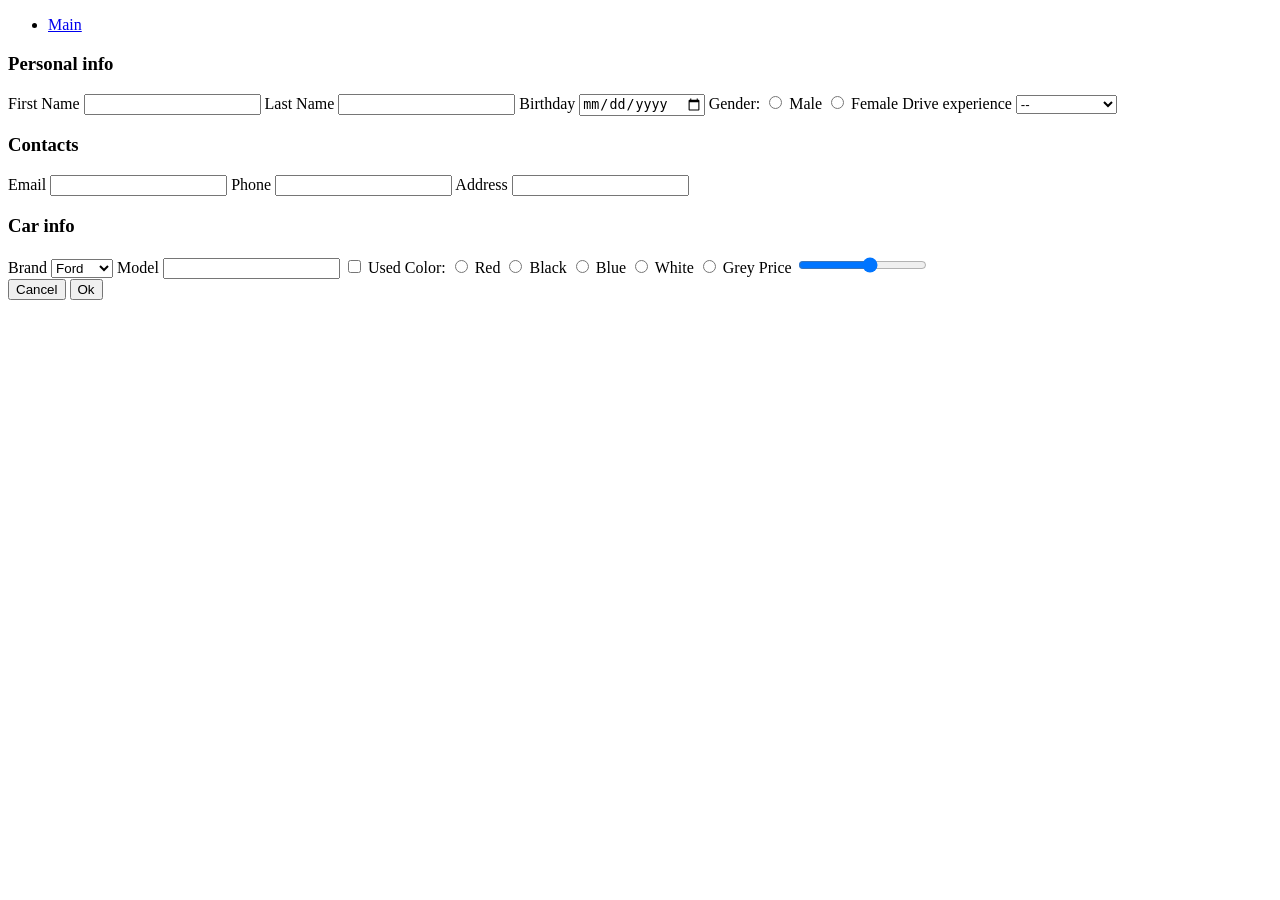
==== form.html @ 400f3319 "Add new file "form.html" and "FormStyle.css"" ====
<!DOCTYPE html>
<html lang="en">

<head>
    <meta charset="UTF-8">
    <meta name="viewport" content="width=device-width, initial-scale=1.0">

    <link rel="stylesheet" href="./asset/css/FormStyle.css">

    <title>Document</title>
</head>

<body>
    <header>
        <nav>
            <ul>
                <li><a href="index.html">Main</a></li>
            </ul>
        </nav>
    </header>

    <main class="form-container">
        <form>
            <section>
                <h3>Personal info</h3>
                <label>First Name <input type="text" name="fname"></label>
                <label>Last Name <input type="text" name="lname"></label>
                <label>Birthday <input type="date" name="bday"></label>
                <label>Gender:
                    <input type="radio" name="gender" value="male"> Male
                    <input type="radio" name="gender" value="female"> Female
                </label>
                <label>Drive experience
                    <select name="experience">
                        <option>--</option>
                        <option>expert</option>
                        <option>more than 10</option>
                        <option>5-10</option>
                        <option>2-5</option>
                        <option>less than 2</option>
                        <option>beginner</option>
                    </select>
                </label>
            </section>

            <section>
                <h3>Contacts</h3>
                <label>Email <input type="email" name="email"></label>
                <label>Phone <input type="tel" name="phone"></label>
                <label>Address <input type="text" name="address"></label>
            </section>

            <section>
                <h3>Car info</h3>
                <label>Brand <select name="brand">
                        <option>Ford</option>
                        <option>Toyota</option>
                        <option>BMW</option>
                    </select></label>
                <label>Model <input type="text" name="model"></label>
                <label><input type="checkbox" name="used"> Used</label>
                <label>Color:
                    <input type="radio" name="color" value="red"> Red
                    <input type="radio" name="color" value="black"> Black
                    <input type="radio" name="color" value="blue"> Blue
                    <input type="radio" name="color" value="white"> White
                    <input type="radio" name="color" value="grey"> Grey
                </label>
                <label>Price <input type="range" min="10" max="80" step="10" name="price"></label>
            </section>

            <div class="buttons">
                <button type="reset">Cancel</button>
                <button type="submit">Ok</button>
            </div>
        </form>
    </main>
</body>

</html>
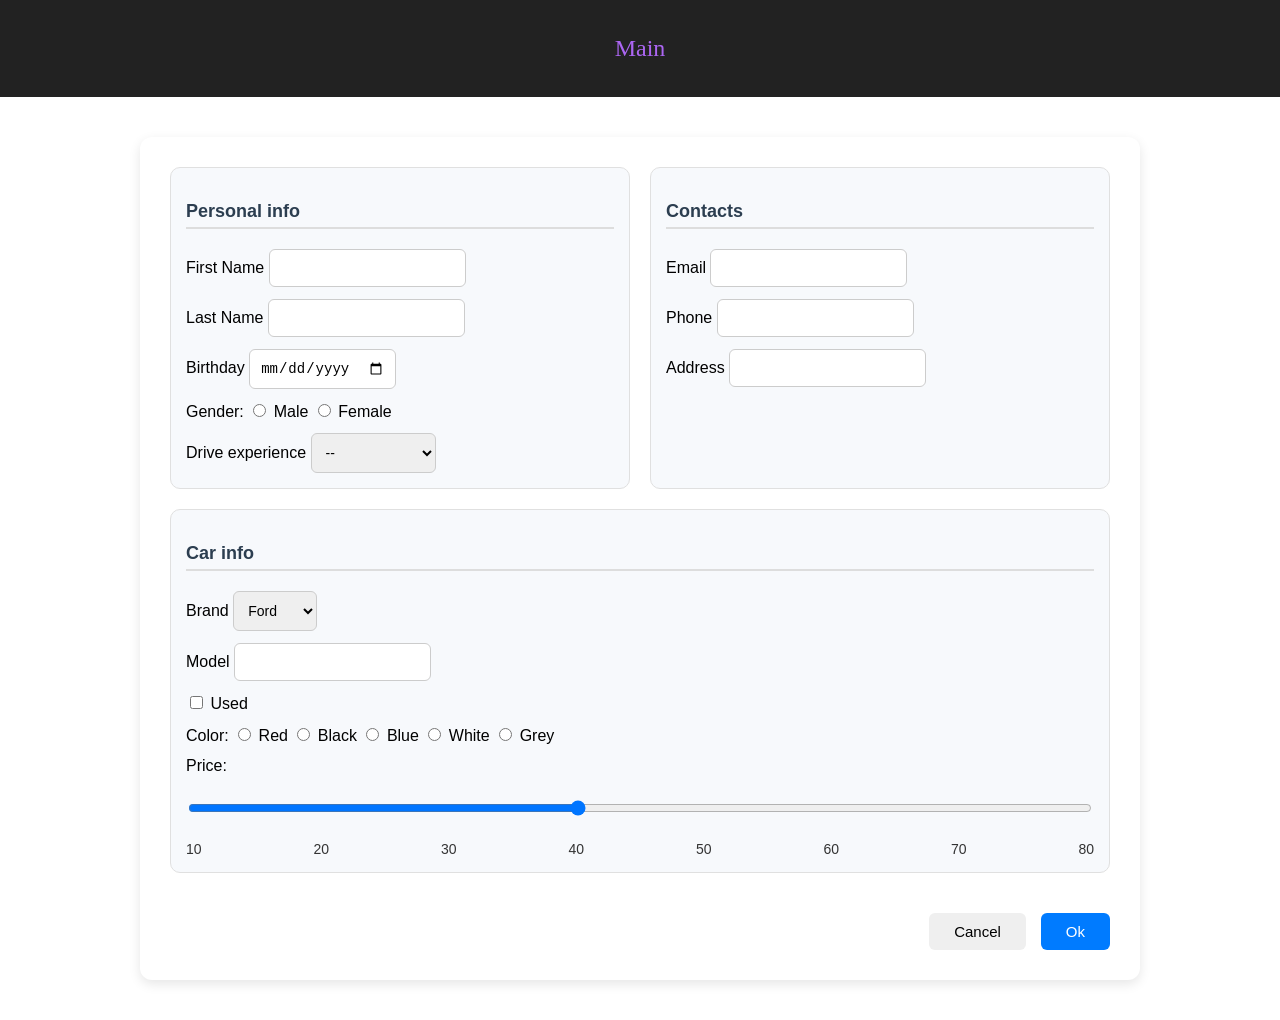
==== commit d84fbfd3: "Add final order form page" ====
--- a/form.html
+++ b/form.html
@@ -14,7 +14,7 @@
     <header>
         <nav>
             <ul>
-                <li><a href="index.html">Main</a></li>
+                <li><a class="link" href="index.html">Main</a></li>
             </ul>
         </nav>
     </header>
@@ -27,8 +27,11 @@
                 <label>Last Name <input type="text" name="lname"></label>
                 <label>Birthday <input type="date" name="bday"></label>
                 <label>Gender:
-                    <input type="radio" name="gender" value="male"> Male
-                    <input type="radio" name="gender" value="female"> Female
+                    <input type="radio" id="male" name="gender" value="male">
+                    <label for="male">Male</label>
+
+                    <input type="radio" id="female" name="gender" value="female">
+                    <label for="female">Female</label>
                 </label>
                 <label>Drive experience
                     <select name="experience">
@@ -59,14 +62,35 @@
                     </select></label>
                 <label>Model <input type="text" name="model"></label>
                 <label><input type="checkbox" name="used"> Used</label>
-                <label>Color:
-                    <input type="radio" name="color" value="red"> Red
-                    <input type="radio" name="color" value="black"> Black
-                    <input type="radio" name="color" value="blue"> Blue
-                    <input type="radio" name="color" value="white"> White
-                    <input type="radio" name="color" value="grey"> Grey
+
+                <label id="color">Color:
+                    <input type="radio" id="red" name="color" value="red">
+                    <label for="red"> Red</label>
+
+                    <input type="radio" id="black" name="color" value="black">
+                    <label for="black"> Black</label>
+
+                    <input type="radio" id="blue" name="color" value="blue">
+                    <label for="blue"> Blue</label>
+
+                    <input type="radio" id="white" name="color" value="white">
+                    <label for="white"> White</label>
+
+                    <input type="radio" id="grey" name="color" value="grey">
+                    <label for="grey"> Grey</label>
                 </label>
-                <label>Price <input type="range" min="10" max="80" step="10" name="price"></label>
+                <label for="price">Price:</label>
+                <input type="range" id="price" name="price" min="10" max="80" step="10" value="40">
+                <div class="ticks">
+                    <span>10</span>
+                    <span>20</span>
+                    <span>30</span>
+                    <span>40</span>
+                    <span>50</span>
+                    <span>60</span>
+                    <span>70</span>
+                    <span>80</span>
+                </div>
             </section>
 
             <div class="buttons">
--- a/asset/css/FormStyle.css
+++ b/asset/css/FormStyle.css
@@ -0,0 +1,106 @@
+body {
+  margin: 0;
+  padding: 0;
+}
+
+header {
+  background: #222;
+  color: #fff;
+  padding: 20px 0;
+  text-align: center;
+}
+
+ul {
+  list-style: none;
+  padding: 0;
+  margin: 15px 0;
+  display: flex;
+  justify-content: center;
+  gap: 20px;
+}
+
+.link {
+  color: #ac66f2;
+  text-decoration: none;
+  font-size: x-large;
+}
+
+.form-container {
+  display: flex;
+  justify-content: center;
+  margin: 40px auto;
+  max-width: 1000px;
+}
+
+form {
+  display: flex;
+  flex-wrap: wrap;
+  gap: 20px;
+  background: #ffffff;
+  padding: 30px;
+  border-radius: 12px;
+  box-shadow: 0 4px 12px rgba(0, 0, 0, 0.1);
+  font-family: Arial, sans-serif;
+}
+
+section {
+  flex: 1 1 300px;
+  display: flex;
+  flex-direction: column;
+  gap: 12px;
+  padding: 15px;
+  border: 1px solid #e0e0e0;
+  border-radius: 10px;
+  background: #f7f9fc;
+}
+
+h3 {
+  margin-bottom: 8px;
+  font-size: 18px;
+  font-weight: 600;
+  color: #2c3e50;
+  border-bottom: 2px solid #ddd;
+  padding-bottom: 5px;
+}
+
+input,
+select {
+  padding: 10px;
+  border: 1px solid #ccc;
+  border-radius: 6px;
+  font-size: 14px;
+}
+
+form input:focus,
+form select:focus {
+  border-color: #007bff;
+  outline: none;
+}
+
+.buttons {
+  display: flex;
+  justify-content: flex-end;
+  gap: 15px;
+  width: 100%;
+  margin-top: 20px;
+}
+
+button {
+  padding: 10px 25px;
+  border: none;
+  border-radius: 6px;
+  font-size: 15px;
+  cursor: pointer;
+}
+
+button[type="submit"] {
+  background: #007bff;
+  color: #fff;
+}
+
+.ticks {
+  display: flex;
+  justify-content: space-between;
+  font-size: 14px;
+  color: #333;
+}
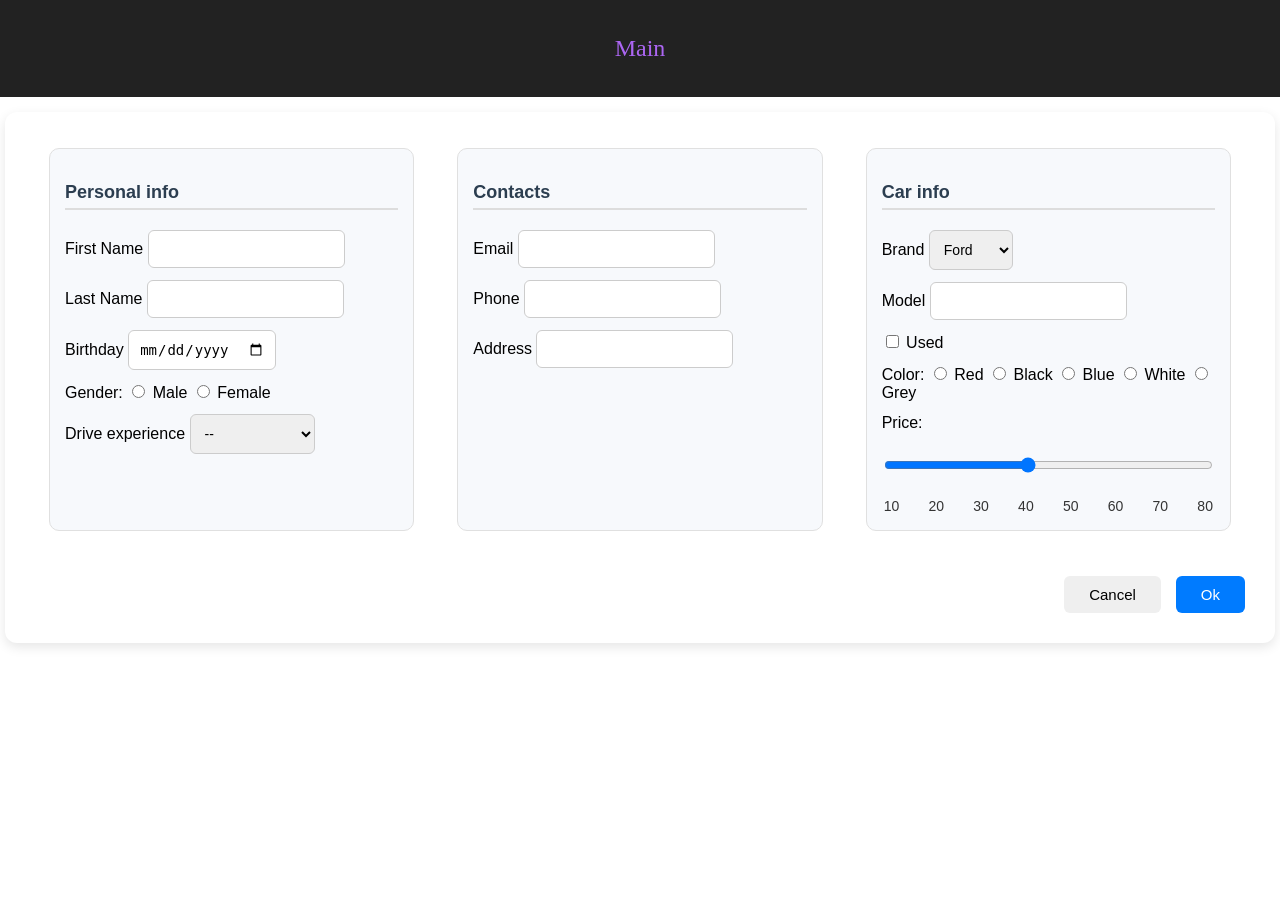
==== commit 805f6b69: "Add ready "CarShop"" ====
--- a/form.html
+++ b/form.html
@@ -21,7 +21,8 @@
 
     <main class="form-container">
         <form>
-            <section>
+            <fieldset>
+            <legent>
                 <h3>Personal info</h3>
                 <label>First Name <input type="text" name="fname"></label>
                 <label>Last Name <input type="text" name="lname"></label>
@@ -29,7 +30,7 @@
                 <label>Gender:
                     <input type="radio" id="male" name="gender" value="male">
                     <label for="male">Male</label>
-
+                    
                     <input type="radio" id="female" name="gender" value="female">
                     <label for="female">Female</label>
                 </label>
@@ -44,16 +45,20 @@
                         <option>beginner</option>
                     </select>
                 </label>
-            </section>
+            </legent>
+            </fieldset>
 
-            <section>
+            <fieldset>
+            <legent>
                 <h3>Contacts</h3>
                 <label>Email <input type="email" name="email"></label>
                 <label>Phone <input type="tel" name="phone"></label>
                 <label>Address <input type="text" name="address"></label>
-            </section>
+            </legent>
+            </fieldset>
 
-            <section>
+            <fieldset>
+            <legent>
                 <h3>Car info</h3>
                 <label>Brand <select name="brand">
                         <option>Ford</option>
@@ -82,16 +87,17 @@
                 <label for="price">Price:</label>
                 <input type="range" id="price" name="price" min="10" max="80" step="10" value="40">
                 <div class="ticks">
-                    <span>10</span>
-                    <span>20</span>
-                    <span>30</span>
-                    <span>40</span>
-                    <span>50</span>
-                    <span>60</span>
-                    <span>70</span>
-                    <span>80</span>
+                    <option>10</option>
+                    <option>20</option>
+                    <option>30</option>
+                    <option>40</option>
+                    <option>50</option>
+                    <option>60</option>
+                    <option>70</option>
+                    <option>80</option>
                 </div>
-            </section>
+            </legent>
+            </fieldset>
 
             <div class="buttons">
                 <button type="reset">Cancel</button>
--- a/asset/css/FormStyle.css
+++ b/asset/css/FormStyle.css
@@ -1,12 +1,11 @@
 body {
   margin: 0;
-  padding: 0;
 }
 
 header {
   background: #222;
   color: #fff;
-  padding: 20px 0;
+  padding: 20px;
   text-align: center;
 }
 
@@ -26,16 +25,15 @@
 }
 
 .form-container {
-  display: flex;
   justify-content: center;
-  margin: 40px auto;
-  max-width: 1000px;
+  margin: 10px auto;
+  padding: 5px;
 }
 
 form {
   display: flex;
   flex-wrap: wrap;
-  gap: 20px;
+  gap: 15px;
   background: #ffffff;
   padding: 30px;
   border-radius: 12px;
@@ -43,9 +41,9 @@
   font-family: Arial, sans-serif;
 }
 
-section {
+legent {
+  display: flex;
   flex: 1 1 300px;
-  display: flex;
   flex-direction: column;
   gap: 12px;
   padding: 15px;
@@ -77,6 +75,12 @@
   outline: none;
 }
 
+fieldset {
+  border: none;
+  display: flex;
+  flex: 1 1 300px;
+}
+
 .buttons {
   display: flex;
   justify-content: flex-end;
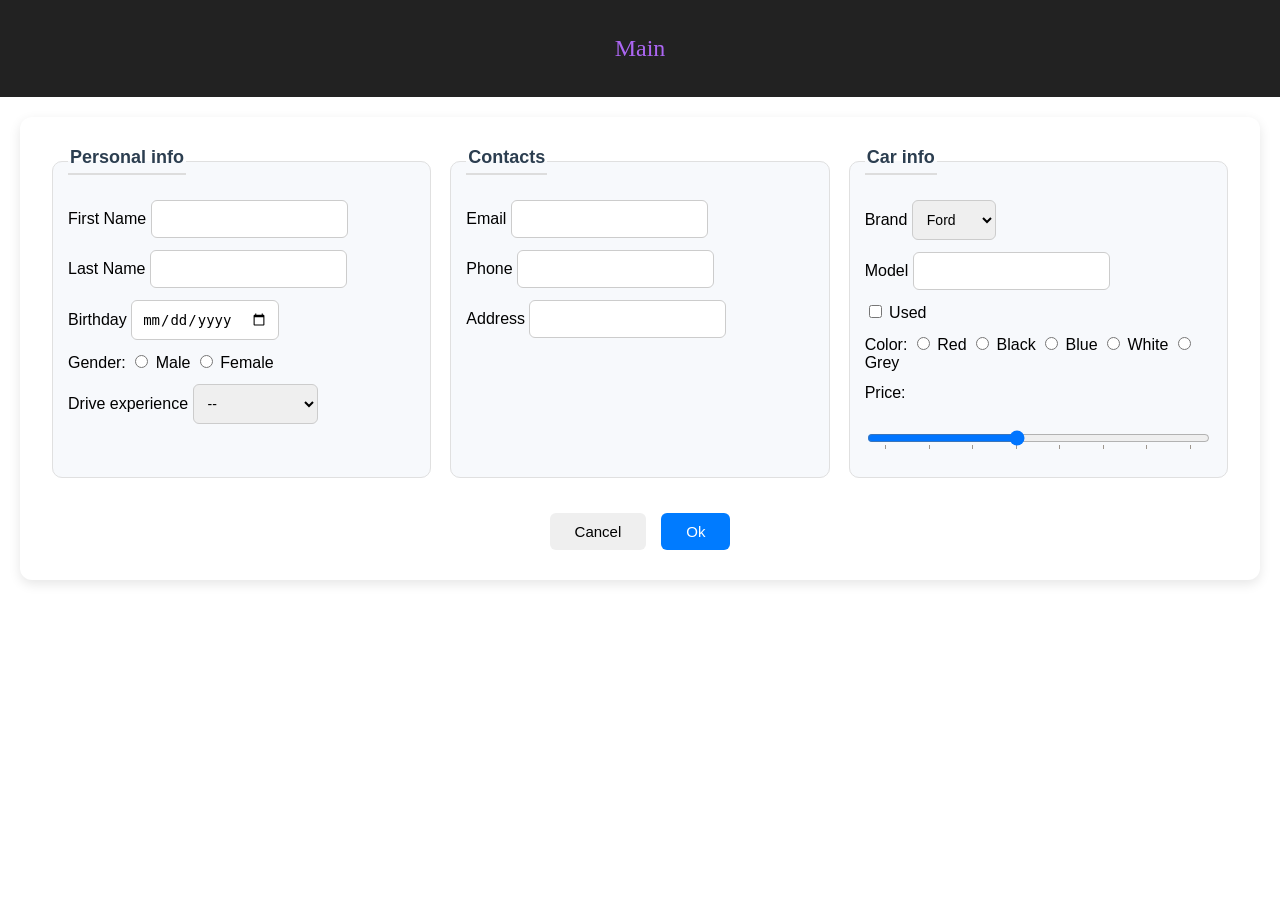
==== commit 1eabc22e: "Add datalist" ====
--- a/form.html
+++ b/form.html
@@ -21,16 +21,16 @@
 
     <main class="form-container">
         <form>
+
             <fieldset>
-            <legent>
-                <h3>Personal info</h3>
+                <legend>Personal info</legend>
                 <label>First Name <input type="text" name="fname"></label>
                 <label>Last Name <input type="text" name="lname"></label>
                 <label>Birthday <input type="date" name="bday"></label>
                 <label>Gender:
                     <input type="radio" id="male" name="gender" value="male">
                     <label for="male">Male</label>
-                    
+
                     <input type="radio" id="female" name="gender" value="female">
                     <label for="female">Female</label>
                 </label>
@@ -45,26 +45,26 @@
                         <option>beginner</option>
                     </select>
                 </label>
-            </legent>
             </fieldset>
 
+
             <fieldset>
-            <legent>
-                <h3>Contacts</h3>
+                <legend>Contacts</legend>
                 <label>Email <input type="email" name="email"></label>
                 <label>Phone <input type="tel" name="phone"></label>
                 <label>Address <input type="text" name="address"></label>
-            </legent>
             </fieldset>
 
+
             <fieldset>
-            <legent>
-                <h3>Car info</h3>
-                <label>Brand <select name="brand">
+                <legend>Car info</legend>
+                <label>Brand
+                    <select name="brand">
                         <option>Ford</option>
                         <option>Toyota</option>
                         <option>BMW</option>
-                    </select></label>
+                    </select>
+                </label>
                 <label>Model <input type="text" name="model"></label>
                 <label><input type="checkbox" name="used"> Used</label>
 
@@ -84,20 +84,22 @@
                     <input type="radio" id="grey" name="color" value="grey">
                     <label for="grey"> Grey</label>
                 </label>
+
                 <label for="price">Price:</label>
-                <input type="range" id="price" name="price" min="10" max="80" step="10" value="40">
-                <div class="ticks">
-                    <option>10</option>
-                    <option>20</option>
-                    <option>30</option>
-                    <option>40</option>
-                    <option>50</option>
-                    <option>60</option>
-                    <option>70</option>
-                    <option>80</option>
-                </div>
-            </legent>
+                <input type="range" id="price" name="price" min="10" max="80" step="10" value="40" list="tickmarks">
+
+                <datalist id="tickmarks">
+                    <option value="10"></option>
+                    <option value="20"></option>
+                    <option value="30"></option>
+                    <option value="40"></option>
+                    <option value="50"></option>
+                    <option value="60"></option>
+                    <option value="70"></option>
+                    <option value="80"></option>
+                </datalist>
             </fieldset>
+
 
             <div class="buttons">
                 <button type="reset">Cancel</button>
--- a/asset/css/FormStyle.css
+++ b/asset/css/FormStyle.css
@@ -10,6 +10,7 @@
 }
 
 ul {
+  display: flex;
   list-style: none;
   padding: 0;
   margin: 15px 0;
@@ -25,9 +26,8 @@
 }
 
 .form-container {
-  justify-content: center;
-  margin: 10px auto;
-  padding: 5px;
+  text-align: left;
+  padding: 20px;
 }
 
 form {
@@ -41,22 +41,22 @@
   font-family: Arial, sans-serif;
 }
 
-legent {
-  display: flex;
-  flex: 1 1 300px;
-  flex-direction: column;
-  gap: 12px;
-  padding: 15px;
+fieldset {
   border: 1px solid #e0e0e0;
   border-radius: 10px;
   background: #f7f9fc;
+  flex: 1 1 300px;
+  padding: 15px;
+  display: flex;
+  flex-direction: column;
+  gap: 12px;
 }
 
-h3 {
-  margin-bottom: 8px;
+legend {
   font-size: 18px;
   font-weight: 600;
   color: #2c3e50;
+  margin-bottom: 10px;
   border-bottom: 2px solid #ddd;
   padding-bottom: 5px;
 }
@@ -75,15 +75,9 @@
   outline: none;
 }
 
-fieldset {
-  border: none;
-  display: flex;
-  flex: 1 1 300px;
-}
-
 .buttons {
   display: flex;
-  justify-content: flex-end;
+  justify-content: center;
   gap: 15px;
   width: 100%;
   margin-top: 20px;
@@ -101,10 +95,3 @@
   background: #007bff;
   color: #fff;
 }
-
-.ticks {
-  display: flex;
-  justify-content: space-between;
-  font-size: 14px;
-  color: #333;
-}
